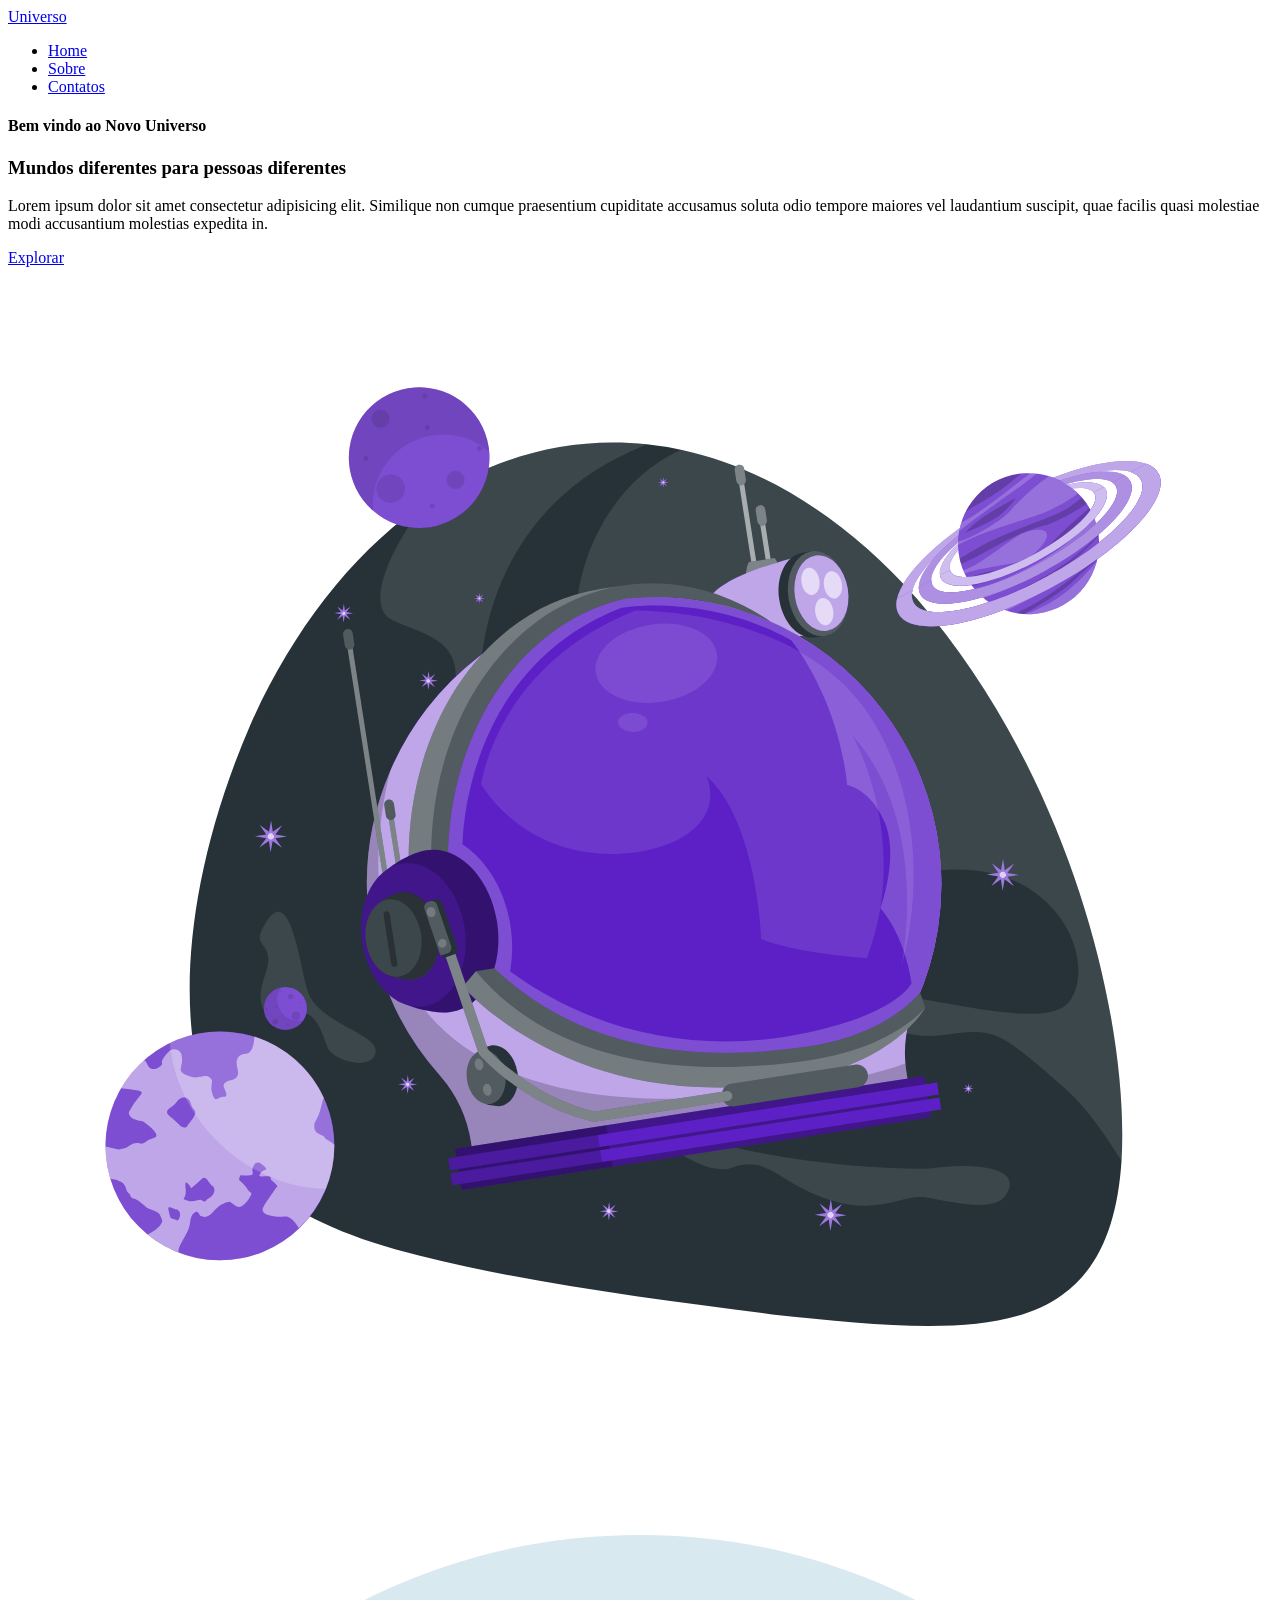
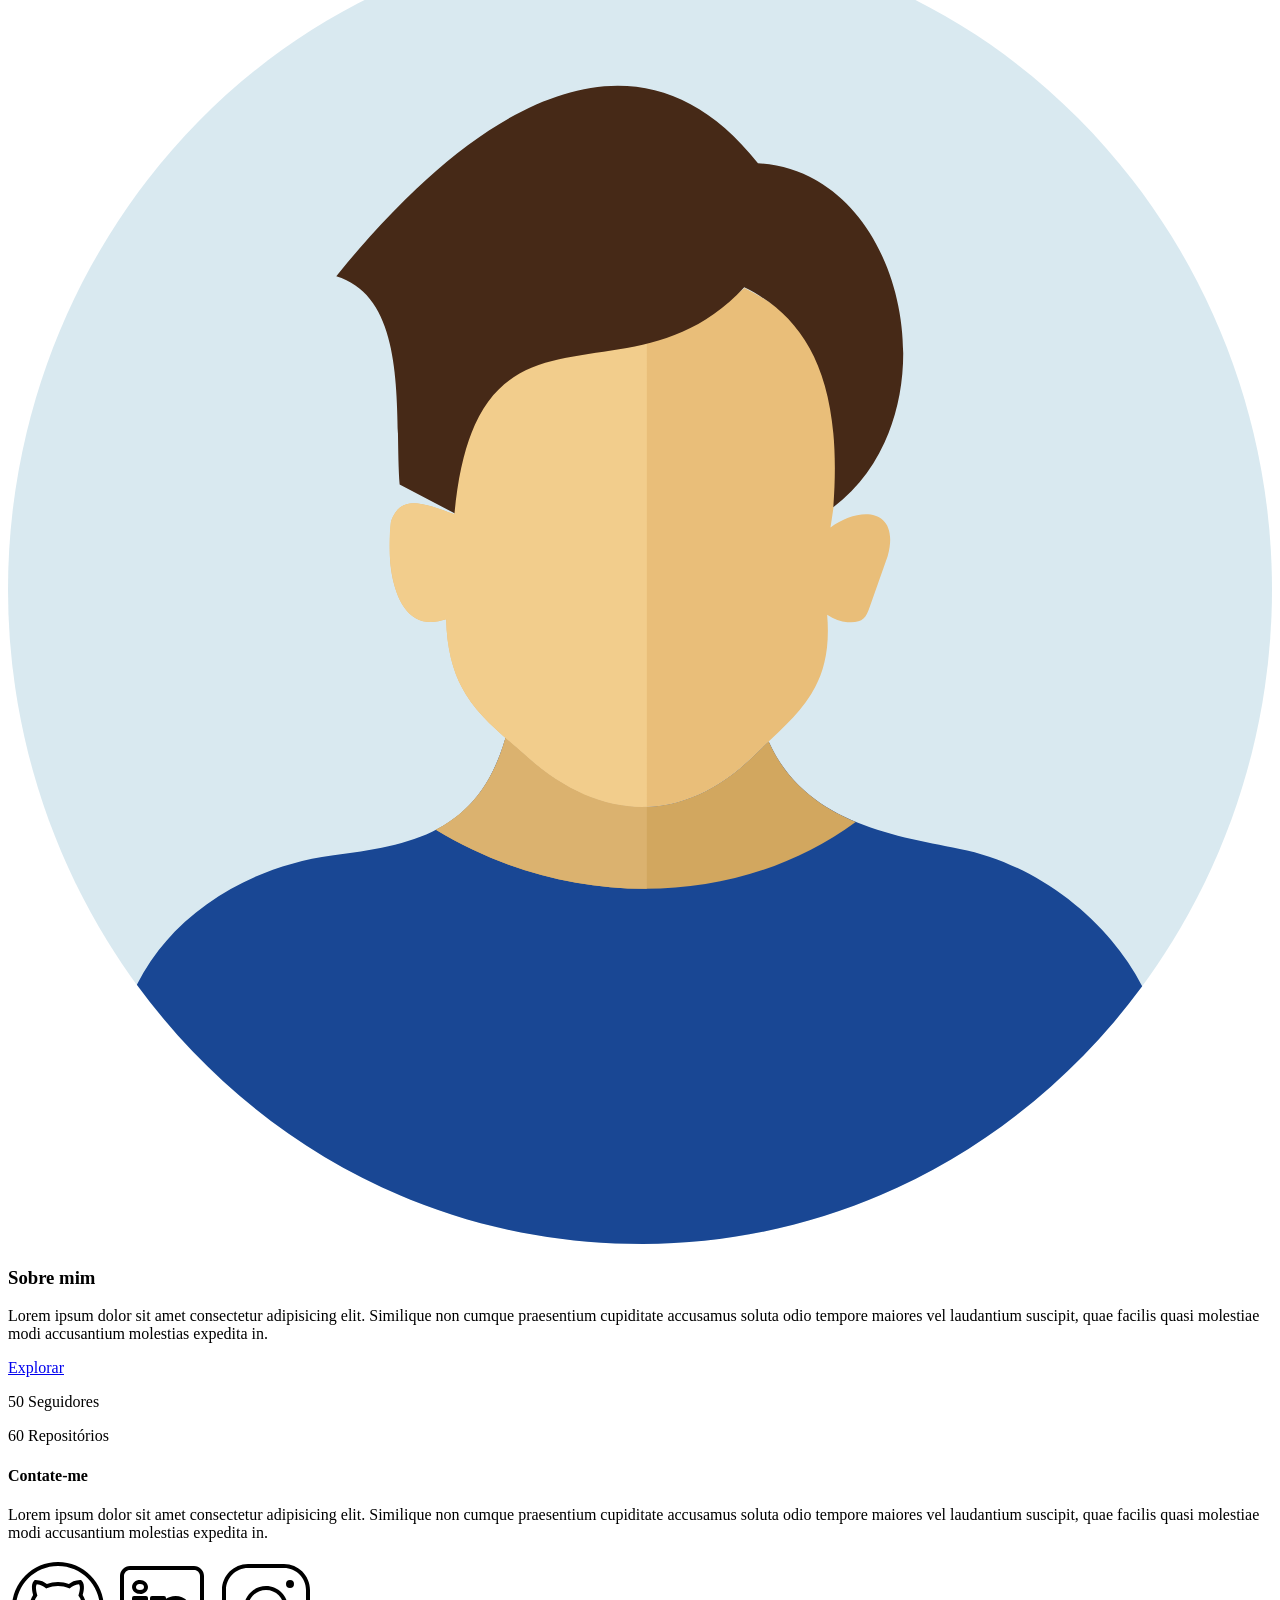
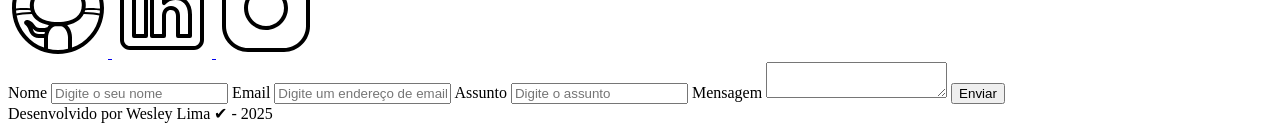
==== index.html @ 8d211643 ":sparkles: Construção do HTML de index e sucess" ====
<!DOCTYPE html>
<html lang="pt-br">
<head>
    <meta charset="UTF-8">
    <meta name="viewport" content="width=device-width, initial-scale=1.0">
    <meta name="description" content="Projeto Portfólio do Wesley, desenvolvedor web fullstack.">
    <meta name="author" content="Wesley Lima">
    <meta name="keywords" content="portfólio, desenvolvedor, web, fullstack, Wesley Lima, HTML, CSS, JavaScript">
    <link rel="icon" href="./assets/img/favicon.svg" />
    <title>Portfólio do Wesley</title>
</head>
<body>

    <!-- Cabeçalho(header) da página -->
    <header>

        <div id="header_content">
            <!-- Titulo do cabeçalho -->
            <div id="titulo">
                <a href="#">Universo</a>
            </div>

            <!-- Menu -->
            <div id="menu">

                <!-- Barra de Navegação -->
                <nav>
                    <!-- Lista não ordenada = ul -->
                    <ul>
                        <li><a href="#">Home</a></li>
                        <li><a href="#about">Sobre</a></li>
                        <li><a href="#contact">Contatos</a></li>
                    </ul>
                </nav>
            </div>
        </div>
    </header>

    <!-- Seção principal da página -->
    <main>

        <!-- Seção Home -->
        <section id="home">

            <article id="home_texto">

                <h4>Bem vindo ao Novo Universo</h4>
                <h1>Mundos diferentes para pessoas diferentes</h1>
                <p>Lorem ipsum dolor sit amet consectetur adipisicing elit. Similique 
                    non cumque praesentium cupiditate accusamus soluta odio tempore 
                    maiores vel laudantium suscipit, quae facilis quasi molestiae modi 
                    accusantium molestias expedita in.
                </p>
                <a href="https://github.com/Wezzlim" target="_blank">Explorar </a>

            </article>

            <article id="home_imagem">
                <img src="./assets/img/astronauta.svg" alt="Capacete Animado do Astronauta">
            </article>
        </section>

        <!-- Seção Sobre -->
        <section id="about">

            <img src="./assets/img/user_01.svg" alt="Foto do perfil do github">

            <article id="about_texto">
                <h1>Sobre mim</h1>
                <p>Lorem ipsum dolor sit amet consectetur adipisicing elit. Similique 
                    non cumque praesentium cupiditate accusamus soluta odio tempore 
                    maiores vel laudantium suscipit, quae facilis quasi molestiae modi 
                    accusantium molestias expedita in.
                </p>

                <div id="about_github">
                    <a href="https://github.com/Wezzlim" target="_blank">Explorar </a>
                    <p>50 Seguidores</p>
                    <p>60 Repositórios</p>
                </div>
            </article>

        </section>

        <!-- Seção Contatos -->
        <section id="contact">
            <h4>Contate-me</h4>
            <p>Lorem ipsum dolor sit amet consectetur adipisicing elit. Similique 
                non cumque praesentium cupiditate accusamus soluta odio tempore 
                maiores vel laudantium suscipit, quae facilis quasi molestiae modi 
                accusantium molestias expedita in.
            </p>

            <div id="icones_redes_sociais">
                <a href="https://github.com/Wezzlim" target="_blank">
                    <img src="./assets/img/github.svg" alt="Ícone do Github">
                </a>

                <a href="https://www.linkedin.com/in/wesley--lima" target="_blank">
                    <img src="./assets/img/linkedin.svg" alt="Ícone do Linkedin">
                </a>

                <a href="" target="_blank">
                    <img src="./assets/img/instagram.svg" alt="Ícone do Instagram">
                </a>
            </div>

            <form action="" method="POST">

                <label for="nome">Nome</label>
                <input
                    id="nome"
                    name="nome"
                    type="text"
                    placeholder="Digite o seu nome"
                >

                <label for="email">Email</label>
                <input
                id="email"
                name="email"
                type="text"
                placeholder="Digite um endereço de email válido"
                >

                <label for="assunto">Assunto</label>
                <input
                id="assunto"
                name="assunto"
                type="text"
                placeholder="Digite o assunto"
                >

                <span id="txtAssunto"></span>

                <label for="mensagem">Mensagem</label>

                <textarea 
                    id="mensagem"
                    name="mensagem"
                    placeholder="Digite a sua mensagem"
                >
                </textarea>

                <button type="submit">Enviar</button>

            </form>
        </section>

    </main>

    <!-- Rodapé(footer) da página -->
    <footer>
        Desenvolvido por Wesley Lima ✔ - 2025
    </footer>
</body>
</html>
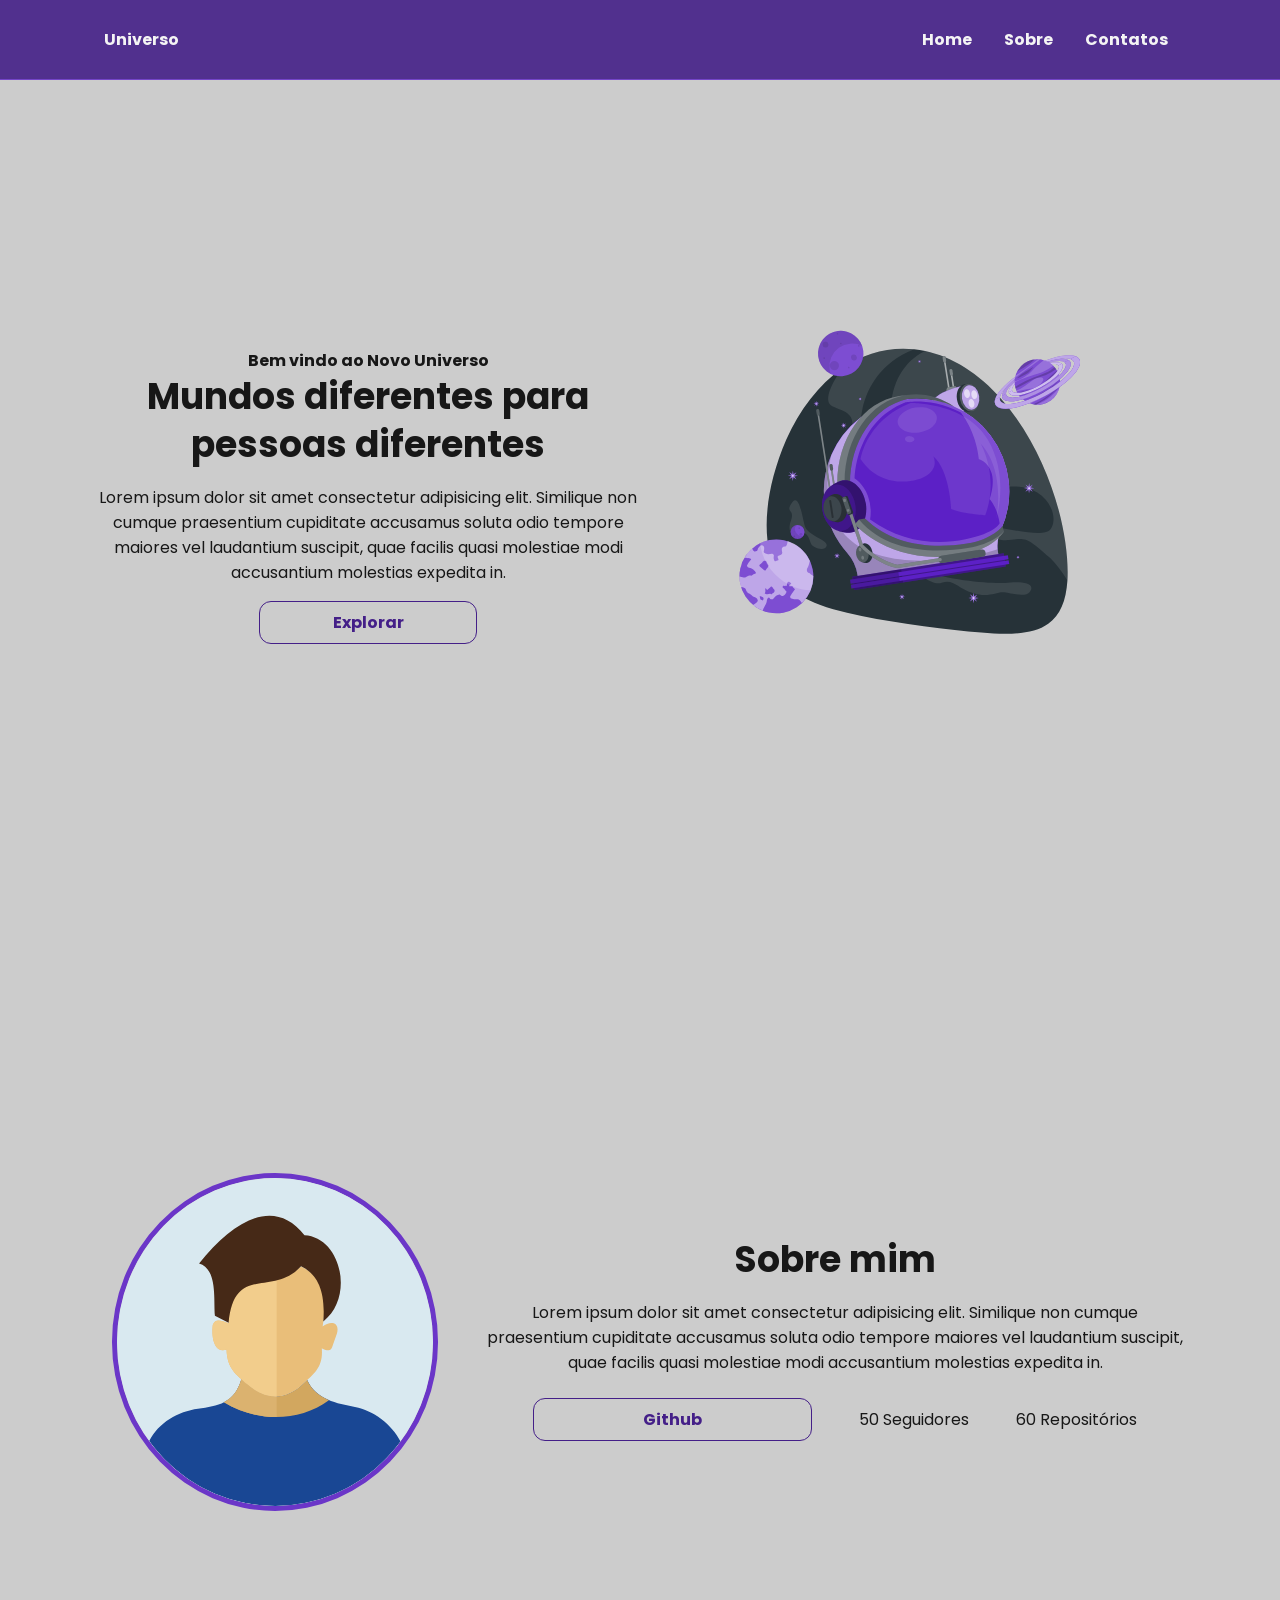
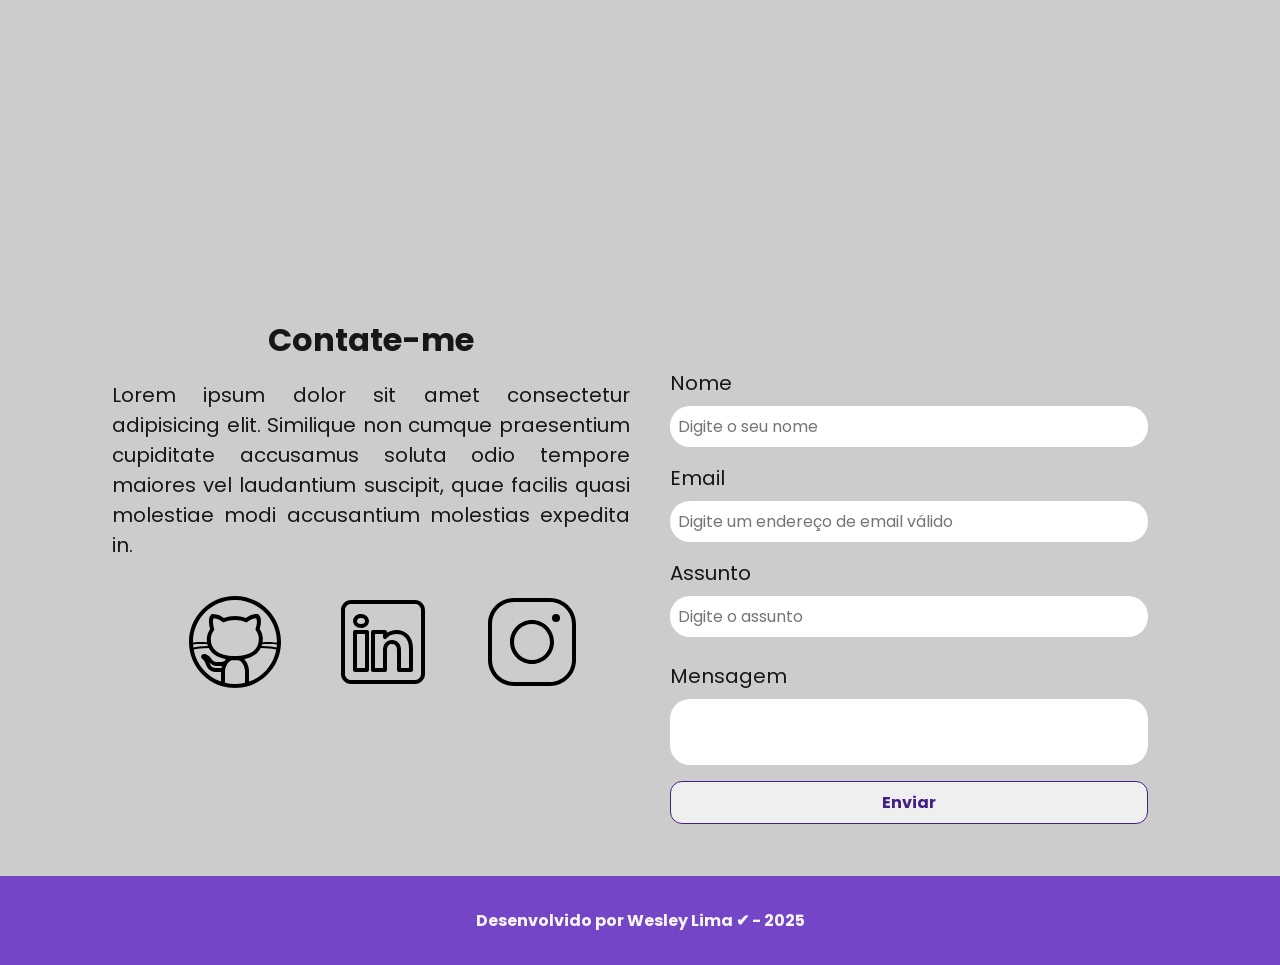
==== commit e8bd650e: ":sparkles: Conclusão CSS" ====
--- a/index.html
+++ b/index.html
@@ -1,32 +1,43 @@
 <!DOCTYPE html>
 <html lang="pt-br">
 <head>
+
+    <!-- Servidores de Fontes do Google -->
+    <link rel="preconnect" href="https://fonts.googleapis.com">
+    <link rel="preconnect" href="https://fonts.gstatic.com" crossorigin>
+ 
+    <!-- Fonte do Google - Poppins -->
+    <link href="https://fonts.googleapis.com/css2?family=Poppins&display=swap" rel="stylesheet">
     <meta charset="UTF-8">
     <meta name="viewport" content="width=device-width, initial-scale=1.0">
     <meta name="description" content="Projeto Portfólio do Wesley, desenvolvedor web fullstack.">
     <meta name="author" content="Wesley Lima">
     <meta name="keywords" content="portfólio, desenvolvedor, web, fullstack, Wesley Lima, HTML, CSS, JavaScript">
     <link rel="icon" href="./assets/img/favicon.svg" />
+
+    <!-- Link para o arquivo CSS -->
+     <link rel="stylesheet" href="./assets/img/css/style.css">
+
     <title>Portfólio do Wesley</title>
 </head>
 <body>
 
     <!-- Cabeçalho(header) da página -->
-    <header>
+    <header class="flex menu_container">
 
-        <div id="header_content">
+        <div id="header_content" class="menu_content">
             <!-- Titulo do cabeçalho -->
             <div id="titulo">
                 <a href="#">Universo</a>
             </div>
 
             <!-- Menu -->
-            <div id="menu">
+            <div id="menu" class="flex">
 
                 <!-- Barra de Navegação -->
                 <nav>
                     <!-- Lista não ordenada = ul -->
-                    <ul>
+                    <ul class="flex menu_list">
                         <li><a href="#">Home</a></li>
                         <li><a href="#about">Sobre</a></li>
                         <li><a href="#contact">Contatos</a></li>
@@ -40,9 +51,9 @@
     <main>
 
         <!-- Seção Home -->
-        <section id="home">
+        <section id="home" class="flex home_container">
 
-            <article id="home_texto">
+            <article id="home_texto" class="flex home_content">
 
                 <h4>Bem vindo ao Novo Universo</h4>
                 <h1>Mundos diferentes para pessoas diferentes</h1>
@@ -51,19 +62,19 @@
                     maiores vel laudantium suscipit, quae facilis quasi molestiae modi 
                     accusantium molestias expedita in.
                 </p>
-                <a href="https://github.com/Wezzlim" target="_blank">Explorar </a>
+                <a href="https://github.com/Wezzlim" target="_blank" class="botao">Explorar </a>
 
             </article>
 
-            <article id="home_imagem">
+            <article id="home_imagem" class="flex home_content">
                 <img src="./assets/img/astronauta.svg" alt="Capacete Animado do Astronauta">
             </article>
         </section>
 
         <!-- Seção Sobre -->
-        <section id="about">
+        <section id="about" class="flex about_container">
 
-            <img src="./assets/img/user_01.svg" alt="Foto do perfil do github">
+                <img src="./assets/img/user_01.svg" alt="Foto do perfil do github">
 
             <article id="about_texto">
                 <h1>Sobre mim</h1>
@@ -73,8 +84,8 @@
                     accusantium molestias expedita in.
                 </p>
 
-                <div id="about_github">
-                    <a href="https://github.com/Wezzlim" target="_blank">Explorar </a>
+                <div id="about_github" class="flex about_github">
+                    <a href="https://github.com/Wezzlim" target="_blank" class="botao">Github </a>
                     <p>50 Seguidores</p>
                     <p>60 Repositórios</p>
                 </div>
@@ -83,27 +94,31 @@
         </section>
 
         <!-- Seção Contatos -->
-        <section id="contact">
+        <section id="contact" class="contato_container">
+
+        <article id="redes_sociais" class="contato_content">
             <h4>Contate-me</h4>
+            
             <p>Lorem ipsum dolor sit amet consectetur adipisicing elit. Similique 
                 non cumque praesentium cupiditate accusamus soluta odio tempore 
                 maiores vel laudantium suscipit, quae facilis quasi molestiae modi 
                 accusantium molestias expedita in.
             </p>
 
-            <div id="icones_redes_sociais">
-                <a href="https://github.com/Wezzlim" target="_blank">
+            <div id="icones_redes_sociais" class="social_container">
+                <a href="https://github.com/Wezzlim" target="_blank" class="social_icon">
                     <img src="./assets/img/github.svg" alt="Ícone do Github">
                 </a>
 
-                <a href="https://www.linkedin.com/in/wesley--lima" target="_blank">
+                <a href="https://www.linkedin.com/in/wesley--lima" target="_blank" class="social_icon">
                     <img src="./assets/img/linkedin.svg" alt="Ícone do Linkedin">
                 </a>
 
-                <a href="" target="_blank">
+                <a href="" target="_blank" class="social_icon">
                     <img src="./assets/img/instagram.svg" alt="Ícone do Instagram">
                 </a>
             </div>
+        </article> 
 
             <form action="" method="POST">
 
@@ -142,9 +157,10 @@
                 >
                 </textarea>
 
-                <button type="submit">Enviar</button>
+                <button class="botao" type="submit">Enviar</button>
 
             </form>
+           
         </section>
 
     </main>
--- a/assets/img/css/style.css
+++ b/assets/img/css/style.css
@@ -0,0 +1,397 @@
+/* RESETAR CONFIGURAÇÕES DO NAVEGAÇÃO */
+
+* {
+    margin: 0;
+    padding: 0;
+    box-sizing: border-box;
+    text-decoration: none;
+    font-weight: 400;
+    outline: none;
+    font-family: 'Poppins', sans-serif;
+}
+
+/* VARIÁVEIS DE CORES */
+
+:root {
+    --purple-200: #9a7bd1;
+    --purple-500: #6b36c8;
+    --purple-800: #441f88;
+    --gray-200: #cccccc;
+    --gray-400: #505861;
+    --black-800: #171717;
+    --white: #F9F9F9;
+}
+
+html {
+    width: 100%;
+    height: 100vh;
+    scroll-behavior: smooth;
+}
+
+body {
+    background-color: var(--gray-200);
+    color: var(--black-800);
+    -webkit-font-smoothing: antialiased;
+    -moz-osx-font-smoothing: grayscale;
+}
+
+button, a {
+    cursor: pointer;
+}
+
+.botao {
+    padding: 0.5rem 2rem;
+    border: 1px solid var(--purple-800);
+    border-radius: 0.75rem;
+    font-size: 1rem;
+    font-weight: 700;
+    text-align: center;
+    color: var(--purple-800);
+    background-color: none;
+}
+
+.botao:hover {
+    color: var(--white);
+    background-color: var(--purple-800);
+}
+
+.flex {
+    display:flex;
+    justify-content: center;
+    align-items: center;
+}
+
+/* Header */
+
+.menu_container{
+    position: sticky;
+    top: 0;
+    width: 100%;
+    height: 5rem;
+    background-color: var(--purple-800);
+    border-bottom: 1px solid var(--purple-500);
+    filter: opacity(0.9);
+    z-index: 1000;
+}
+
+.menu_container a{
+    font-weight: 700;
+    color: var(--white);
+}
+
+.menu_container a:hover{
+    color: var(--purple-200);
+}
+
+.menu_content{
+    display:flex;
+    justify-content: space-between;
+    align-items: center;
+    width: 100%;
+    height: 100%;
+    max-width: 1120px;
+    padding: 0 1.5rem;
+}
+
+.menu_list{
+    display: flex;
+    text-align: center;
+    list-style: none;
+    margin: 0;
+    padding: 0;
+}
+
+.menu_list li{
+    margin-left: 1rem;
+}
+
+.menu_list a{
+    display: block;
+    padding: 0.5rem;
+}
+
+#menu_content_sucess {
+    width: 100%;
+    max-width: 1120px;
+    padding: 0 1.5rem;
+    display: flex;
+    justify-content: center;
+    align-items: center;
+}
+
+#menu_content_sucess a {
+    font-size: 1rem;
+    font-weight: 700;
+}
+
+/* Home */
+
+.home_container{
+    height: calc(100vh - 6.25rem);
+    max-width: 1120px;
+    margin: 1rem auto;
+    padding: 0 1rem;
+}
+
+.home_container p,
+h1,
+h4{
+    text-align: center;
+}
+
+.home_container h1{
+    font-size: 2.25rem;
+    font-weight: 700;
+    line-height: 3rem;
+}
+
+.home_container h4{
+    font-weight: 700;
+}
+
+.home_container p{
+    margin: 1rem 0;
+}
+
+.home_container .botao{
+    width: 40%;
+}
+
+.home_content{
+    flex-direction: column;
+    width: 50vw;
+}
+
+.home_content img{
+    width: 75%;
+}
+
+/* About */
+
+.about_container{
+    height: calc(100vh - 6.25rem);
+    max-width: 1120px;
+    margin: 1rem auto;
+    padding: 0 1rem;
+}
+
+.about_container p,
+h1{
+    text-align: center;
+}
+
+.about_container h1{
+    font-size: 2.25rem;
+    font-weight: 700;
+    line-height: 3rem;
+}
+
+.about_container p{
+    margin: 1rem 0;
+}
+
+.about_container .botao{
+    width: 40%;
+}
+
+.about_content{
+    flex-direction: column;
+    width: 50vw;
+}
+
+.about_content img{
+    width: 75%;
+}
+
+/* Contato */
+
+.contato_container{
+    display: grid;
+    grid-template-columns: 1fr 1fr;
+    gap: 1.25rem;
+    max-width: 1120px;
+    margin: 4rem auto 2rem;
+    padding: 0 2rem;
+}
+
+.contato_container h4{
+    margin: 1rem 0;
+    font-size: 2rem;
+    font-weight: 700;
+}
+
+.contato_content{
+    flex-direction: column;
+    margin: 4rem 0 0 0;
+    font-size: 1.25rem;
+}
+
+.contato_content p{
+    display: block;
+    text-align: justify;
+}
+
+.social_container{
+    display: flex;
+    justify-content: space-evenly;
+    margin: 2rem 0 0 0;
+}
+
+.social_icon{
+    width: 4.75rem;
+    height: 4.75rem;
+}
+
+.social_icon:hover{
+    filter: brightness(0)
+            saturate(100%)
+            invert(20%)
+            sepia(24%)
+            saturate(4557%)
+            hue-rotate(242deg)
+            brightness(89%)
+            contrast(108%)
+}
+
+/* Formulário */
+
+form{
+    display: flex;
+    flex-direction: column;
+    margin: 7rem 0 0 0;
+    padding: 1.25rem;
+}
+
+form label{
+    font-size: 1.25rem;
+    text-align: left;
+}
+
+form input,
+form textarea{
+    width: 100%;
+    margin: 0.5rem 0 1rem;
+    padding: 0.5rem;
+    border-radius: 1.25rem;
+    border: none;
+    font-size: 1rem;
+}
+
+textarea{
+    resize: none;
+}
+
+form span{
+    margin-bottom: 0.5rem;
+    margin-left: 0.75rem;
+    font-size: 0.75rem;
+    line-height: 1.25rem;
+    color: red;
+}
+
+/* Footer */
+footer {
+    margin: 0;
+    padding: 2rem;
+    font-weight: bold;
+    text-align: center;
+    color: var(--white);
+    background-color: var(--purple-500);
+    filter: opacity(0.9);
+}
+
+
+/* Home - Página Sucess */
+.home_container_sucess {
+    height: calc(100vh - 12.5rem);
+    max-width: 1120px;
+    margin: 1rem auto;
+    padding: 0 1rem;
+}
+
+#home_sucess {
+    width: 50vw;
+    flex-direction: column;
+}
+
+#home_sucess h1 {
+    font-size: 2rem;
+    font-weight: 700;
+}
+
+#home_sucess h4 {
+    font-size: 1.25rem;
+    padding: 1rem;
+}
+
+/* Sobre/About */
+.about_container {
+    max-width: 1120px;
+    margin: -1.25rem auto;
+    padding: 0 1rem;
+    height: 100vh;
+}
+
+.about_container img {
+    width: 30%;
+    margin: 1rem;
+    border: 5px solid var(--purple-500);
+    border-radius: 50%;
+}
+
+.about_container h2 {
+    font-size: 2rem;
+    font-weight: bold;
+    line-height: 3rem;
+    text-align: center;
+}
+
+.about_container p {
+    margin: 1rem 0;
+    text-align: center;
+}
+
+.about_github {
+    justify-content: space-evenly;
+}
+
+#about_texto {
+    margin-left: 2rem;
+}
+
+/* Responsividade Mobile */
+
+@media screen and (max-width: 960px){
+    body{
+        display: flex;
+        flex-direction: column;
+        min-height: 100vh;
+    }
+
+    main{
+        flex: 1;
+        flex-direction: column;
+    }
+
+    footer{
+        margin-top: auto;
+    }
+
+    .home_container{
+        flex-direction: column-reverse;
+        gap: 0;
+        height: auto;
+        margin-top: 0;
+        padding: 1rem;
+    }
+
+    .home_content{
+        width: 100%;
+        margin: 0;
+    }
+
+    .home_content .botao{
+        width: 60%;
+        margin-top: 1rem;
+    }
+}
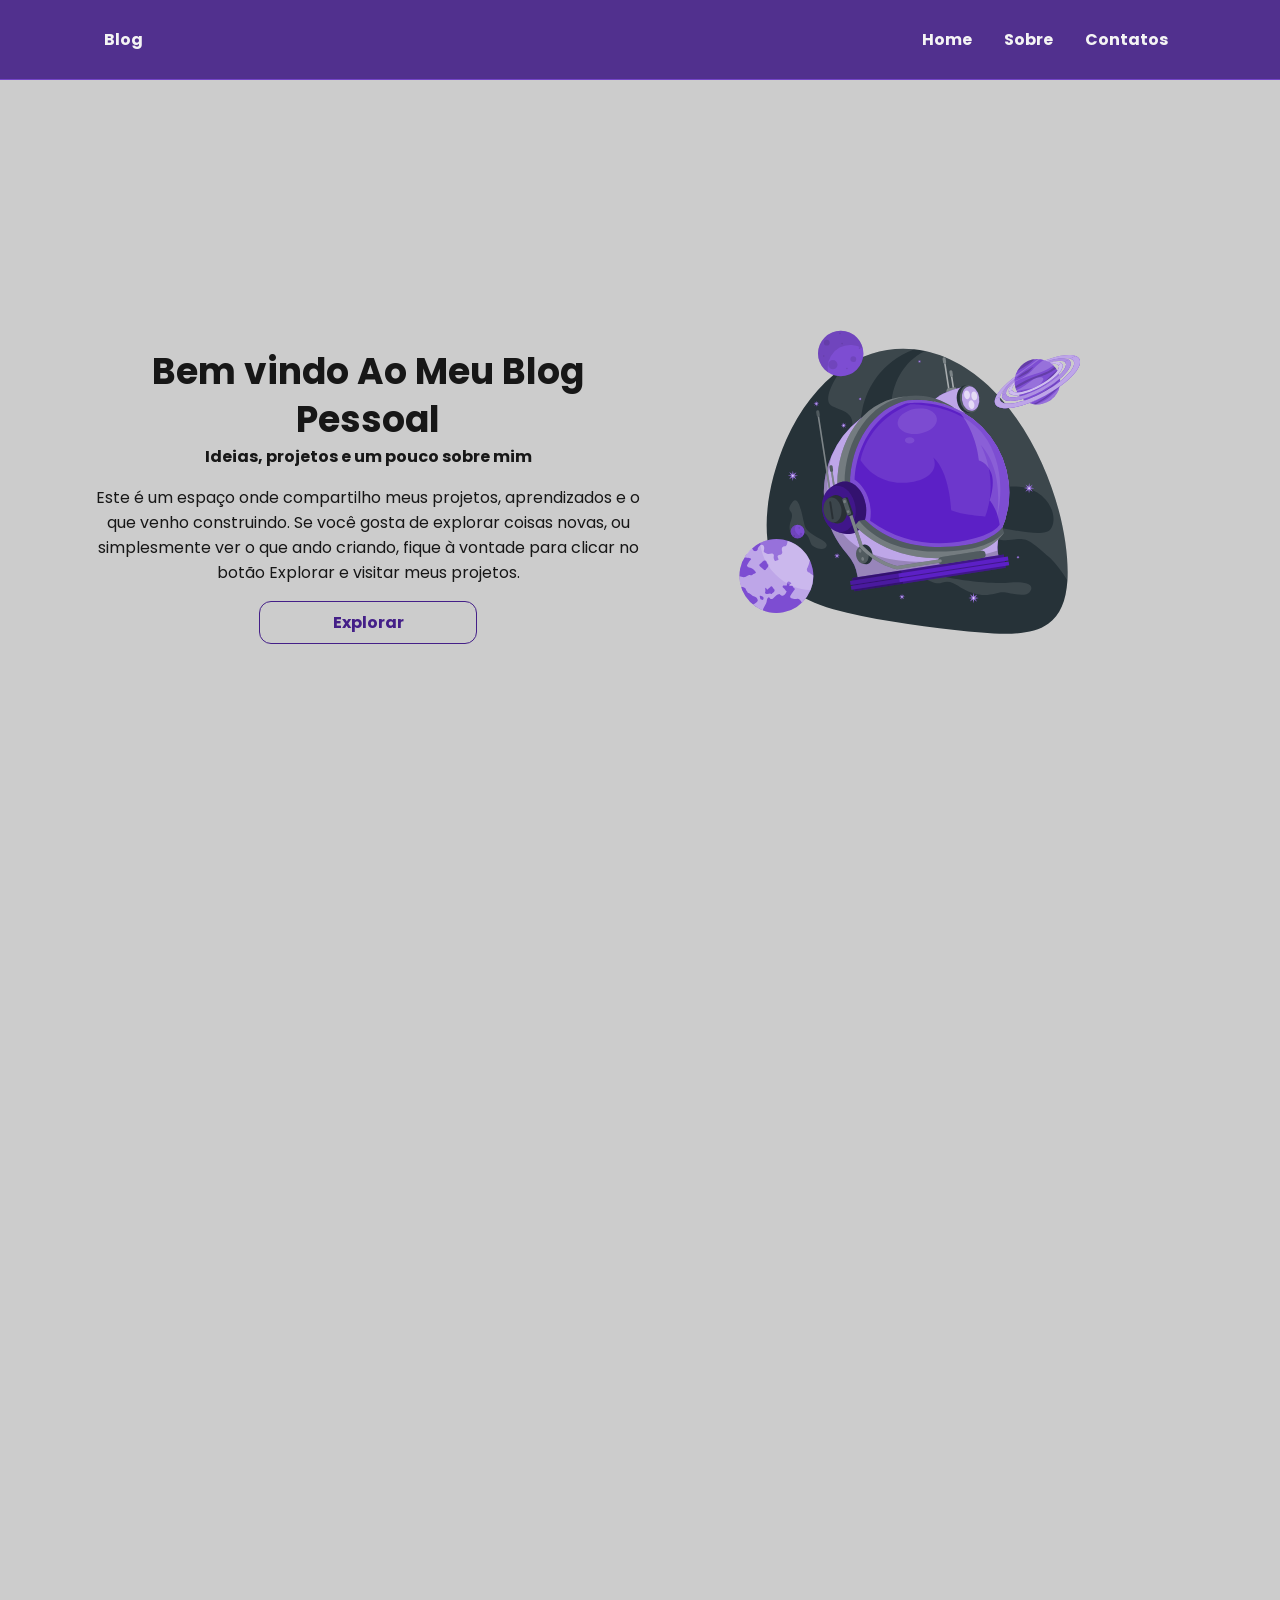
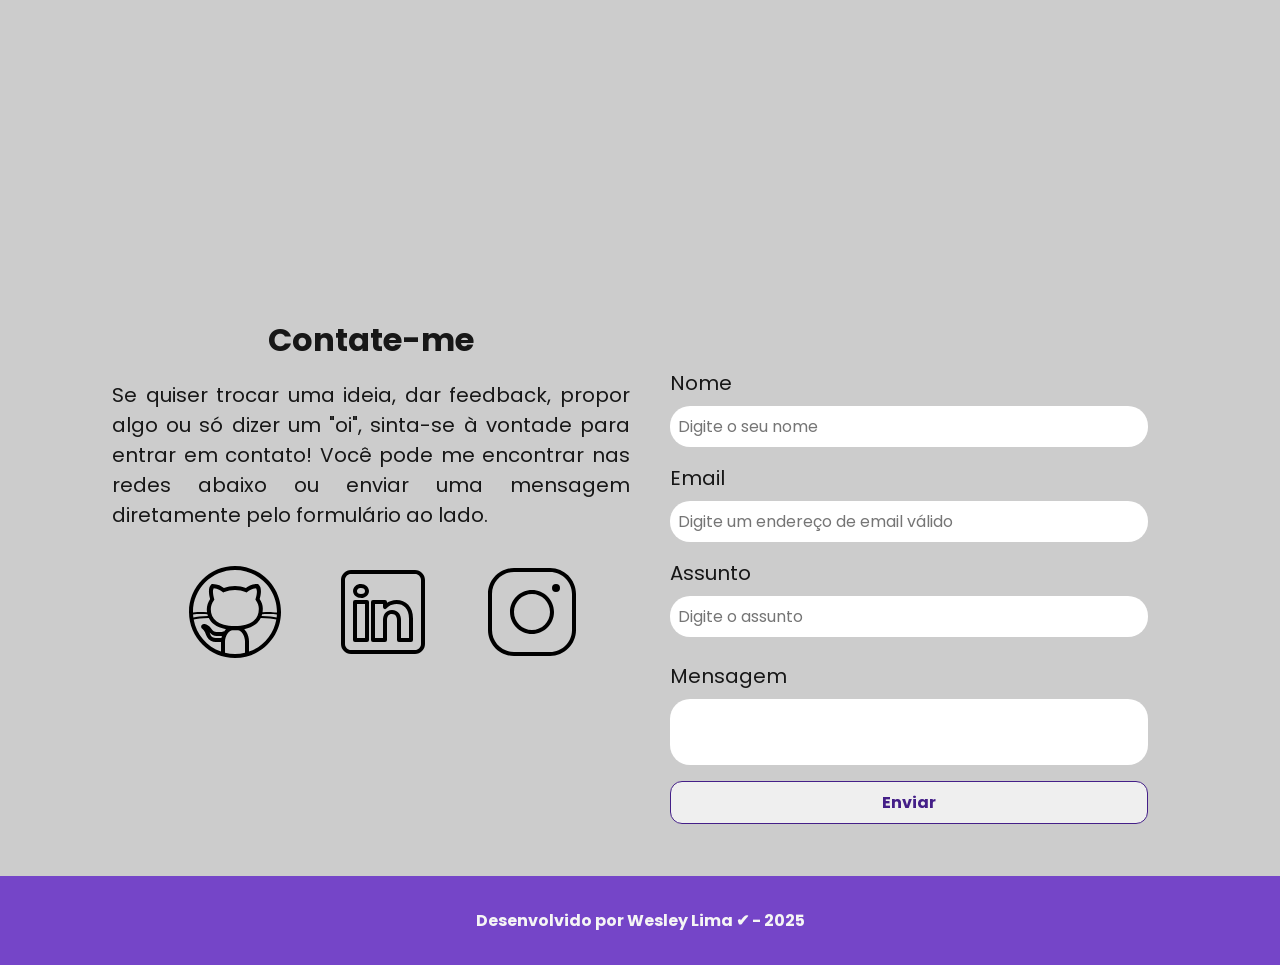
==== commit 5d103d1f: ":sparkles: Criação do JavaScript" ====
--- a/index.html
+++ b/index.html
@@ -28,7 +28,7 @@
         <div id="header_content" class="menu_content">
             <!-- Titulo do cabeçalho -->
             <div id="titulo">
-                <a href="#">Universo</a>
+                <a href="#">Blog</a>
             </div>
 
             <!-- Menu -->
@@ -55,12 +55,9 @@
 
             <article id="home_texto" class="flex home_content">
 
-                <h4>Bem vindo ao Novo Universo</h4>
-                <h1>Mundos diferentes para pessoas diferentes</h1>
-                <p>Lorem ipsum dolor sit amet consectetur adipisicing elit. Similique 
-                    non cumque praesentium cupiditate accusamus soluta odio tempore 
-                    maiores vel laudantium suscipit, quae facilis quasi molestiae modi 
-                    accusantium molestias expedita in.
+                <h1>Bem vindo Ao Meu Blog Pessoal</h1>
+                <h4>Ideias, projetos e um pouco sobre mim</h4>
+                <p>Este é um espaço onde compartilho meus projetos, aprendizados e o que venho construindo. Se você gosta de explorar coisas novas, ou simplesmente ver o que ando criando, fique à vontade para clicar no botão Explorar e visitar meus projetos.
                 </p>
                 <a href="https://github.com/Wezzlim" target="_blank" class="botao">Explorar </a>
 
@@ -73,101 +70,87 @@
 
         <!-- Seção Sobre -->
         <section id="about" class="flex about_container">
-
-                <img src="./assets/img/user_01.svg" alt="Foto do perfil do github">
-
-            <article id="about_texto">
-                <h1>Sobre mim</h1>
-                <p>Lorem ipsum dolor sit amet consectetur adipisicing elit. Similique 
-                    non cumque praesentium cupiditate accusamus soluta odio tempore 
-                    maiores vel laudantium suscipit, quae facilis quasi molestiae modi 
-                    accusantium molestias expedita in.
-                </p>
-
-                <div id="about_github" class="flex about_github">
-                    <a href="https://github.com/Wezzlim" target="_blank" class="botao">Github </a>
-                    <p>50 Seguidores</p>
-                    <p>60 Repositórios</p>
-                </div>
-            </article>
-
+           <!-- conteudo enviado pro script.js -->
         </section>
 
         <!-- Seção Contatos -->
         <section id="contact" class="contato_container">
 
-        <article id="redes_sociais" class="contato_content">
-            <h4>Contate-me</h4>
-            
-            <p>Lorem ipsum dolor sit amet consectetur adipisicing elit. Similique 
-                non cumque praesentium cupiditate accusamus soluta odio tempore 
-                maiores vel laudantium suscipit, quae facilis quasi molestiae modi 
-                accusantium molestias expedita in.
-            </p>
+            <article id="redes_sociais" class="contato_content">
+                <h4>Contate-me</h4>
+                
+                <p>Se quiser trocar uma ideia, dar feedback, propor algo ou só dizer um "oi", sinta-se à vontade para entrar em contato!
+                Você pode me encontrar nas redes abaixo ou enviar uma mensagem diretamente pelo formulário ao lado.
+                </p>
+    
+                <div id="icones_redes_sociais" class="social_container">
+                    <a href="https://github.com/Wezzlim" target="_blank" class="social_icon">
+                        <img src="./assets/img/github.svg" alt="Ícone do Github">
+                    </a>
+    
+                    <a href="https://www.linkedin.com/in/wesley--lima" target="_blank" class="social_icon">
+                        <img src="./assets/img/linkedin.svg" alt="Ícone do Linkedin">
+                    </a>
+    
+                    <a href="https://www.instagram.com/wesley_lima0/" target="_blank" class="social_icon">
+                        <img src="./assets/img/instagram.svg" alt="Ícone do Instagram">
+                    </a>
+                </div>
+            </article> 
+    
+                <!-- Formulário de contato -->
+                <form action="https://formsubmit.co/d76195807d3c1529c91618a0be1ad4b6" method="POST" id="formulario">
+    
+                    <!-- COLOCAR DEPLOY na linha debaixo -->
+                    <input type="hidden" name="_next" value="http://127.0.0.1:5500/sucess.html"> 
+                    <input type="hidden" name="_captcha" value="false">
 
-            <div id="icones_redes_sociais" class="social_container">
-                <a href="https://github.com/Wezzlim" target="_blank" class="social_icon">
-                    <img src="./assets/img/github.svg" alt="Ícone do Github">
-                </a>
-
-                <a href="https://www.linkedin.com/in/wesley--lima" target="_blank" class="social_icon">
-                    <img src="./assets/img/linkedin.svg" alt="Ícone do Linkedin">
-                </a>
-
-                <a href="" target="_blank" class="social_icon">
-                    <img src="./assets/img/instagram.svg" alt="Ícone do Instagram">
-                </a>
-            </div>
-        </article> 
-
-            <form action="" method="POST">
-
-                <label for="nome">Nome</label>
-                <input
-                    id="nome"
-                    name="nome"
+                    <label for="nome">Nome</label>
+                    <input
+                        id="nome"
+                        name="nome"
+                        type="text"
+                        placeholder="Digite o seu nome"
+                    >
+    
+                    <label for="email">Email</label>
+                    <input
+                    id="email"
+                    name="email"
                     type="text"
-                    placeholder="Digite o seu nome"
-                >
-
-                <label for="email">Email</label>
-                <input
-                id="email"
-                name="email"
-                type="text"
-                placeholder="Digite um endereço de email válido"
-                >
-
-                <label for="assunto">Assunto</label>
-                <input
-                id="assunto"
-                name="assunto"
-                type="text"
-                placeholder="Digite o assunto"
-                >
-
-                <span id="txtAssunto"></span>
-
-                <label for="mensagem">Mensagem</label>
-
-                <textarea 
-                    id="mensagem"
-                    name="mensagem"
-                    placeholder="Digite a sua mensagem"
-                >
-                </textarea>
-
-                <button class="botao" type="submit">Enviar</button>
-
-            </form>
-           
+                    placeholder="Digite um endereço de email válido"
+                    >
+    
+                    <label for="assunto">Assunto</label>
+                    <input
+                    id="assunto"
+                    name="assunto"
+                    type="text"
+                    placeholder="Digite o assunto"
+                    >
+    
+                    <span id="txtAssunto"></span>
+    
+                    <label for="mensagem">Mensagem</label>
+    
+                    <textarea 
+                        id="mensagem"
+                        name="mensagem"
+                        placeholder="Digite uma mensagem"
+                    >
+                    </textarea>
+    
+                    <button class="botao" type="submit">Enviar</button>
+                </form>
         </section>
-
     </main>
 
     <!-- Rodapé(footer) da página -->
     <footer>
         Desenvolvido por Wesley Lima ✔ - 2025
     </footer>
+
+    <!-- Script JavaScript SEMPRE NO FINAL -->
+     <script src="./assets/img/js/script.js"></script>
 </body>
 </html>
--- a/assets/img/css/style.css
+++ b/assets/img/css/style.css
@@ -356,7 +356,7 @@
 }
 
 #about_texto {
-    margin-left: 2rem;
+    margin-left: 4rem;
 }
 
 /* Responsividade Mobile */
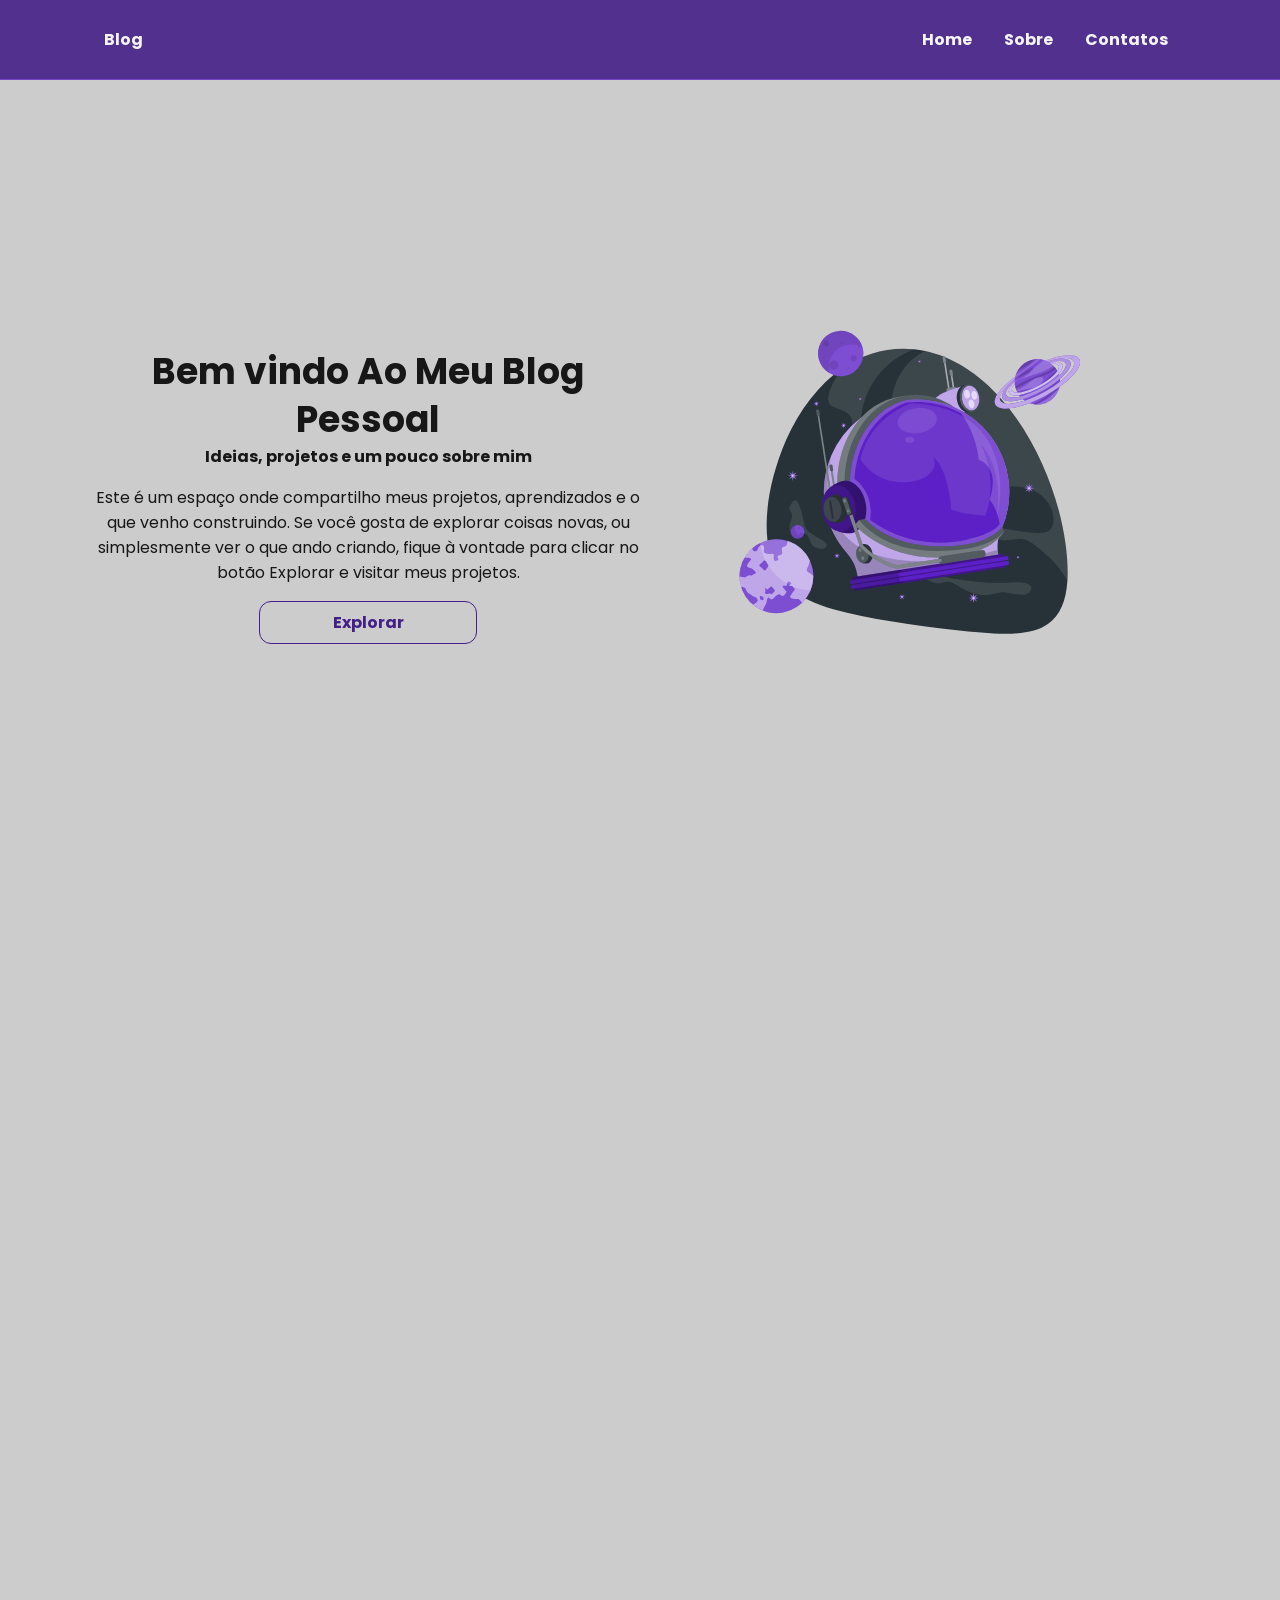
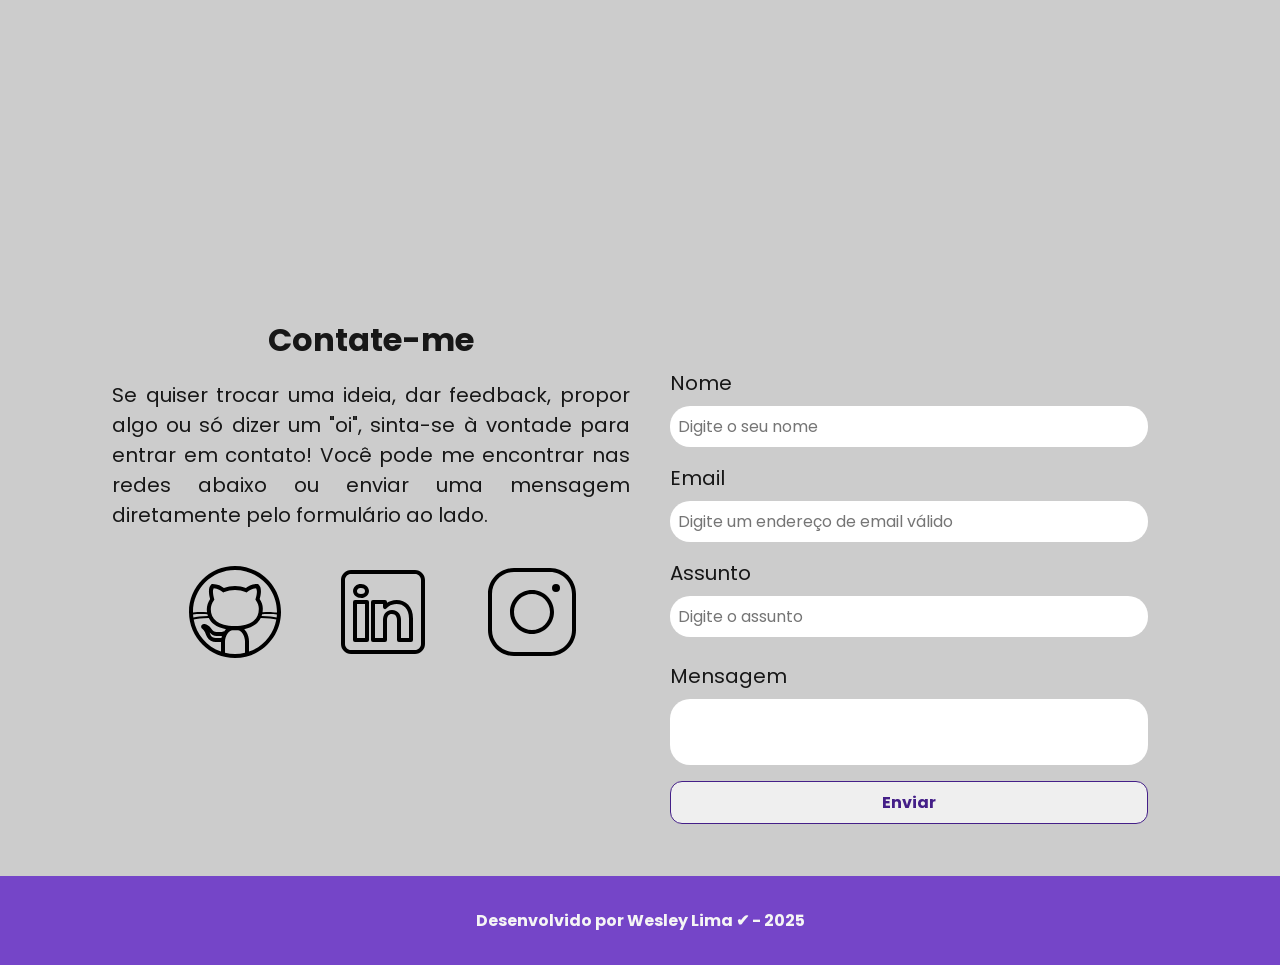
==== commit 5287bffc: ":wrench: Reconfiguração do Formulário" ====
--- a/index.html
+++ b/index.html
@@ -102,7 +102,7 @@
                 <form action="https://formsubmit.co/d76195807d3c1529c91618a0be1ad4b6" method="POST" id="formulario">
     
                     <!-- COLOCAR DEPLOY na linha debaixo -->
-                    <input type="hidden" name="_next" value="http://127.0.0.1:5500/sucess.html"> 
+                    <input type="hidden" name="_next" value="https://wezzlim.github.io/portfolio_fundweb/sucess.html"> 
                     <input type="hidden" name="_captcha" value="false">
 
                     <label for="nome">Nome</label>
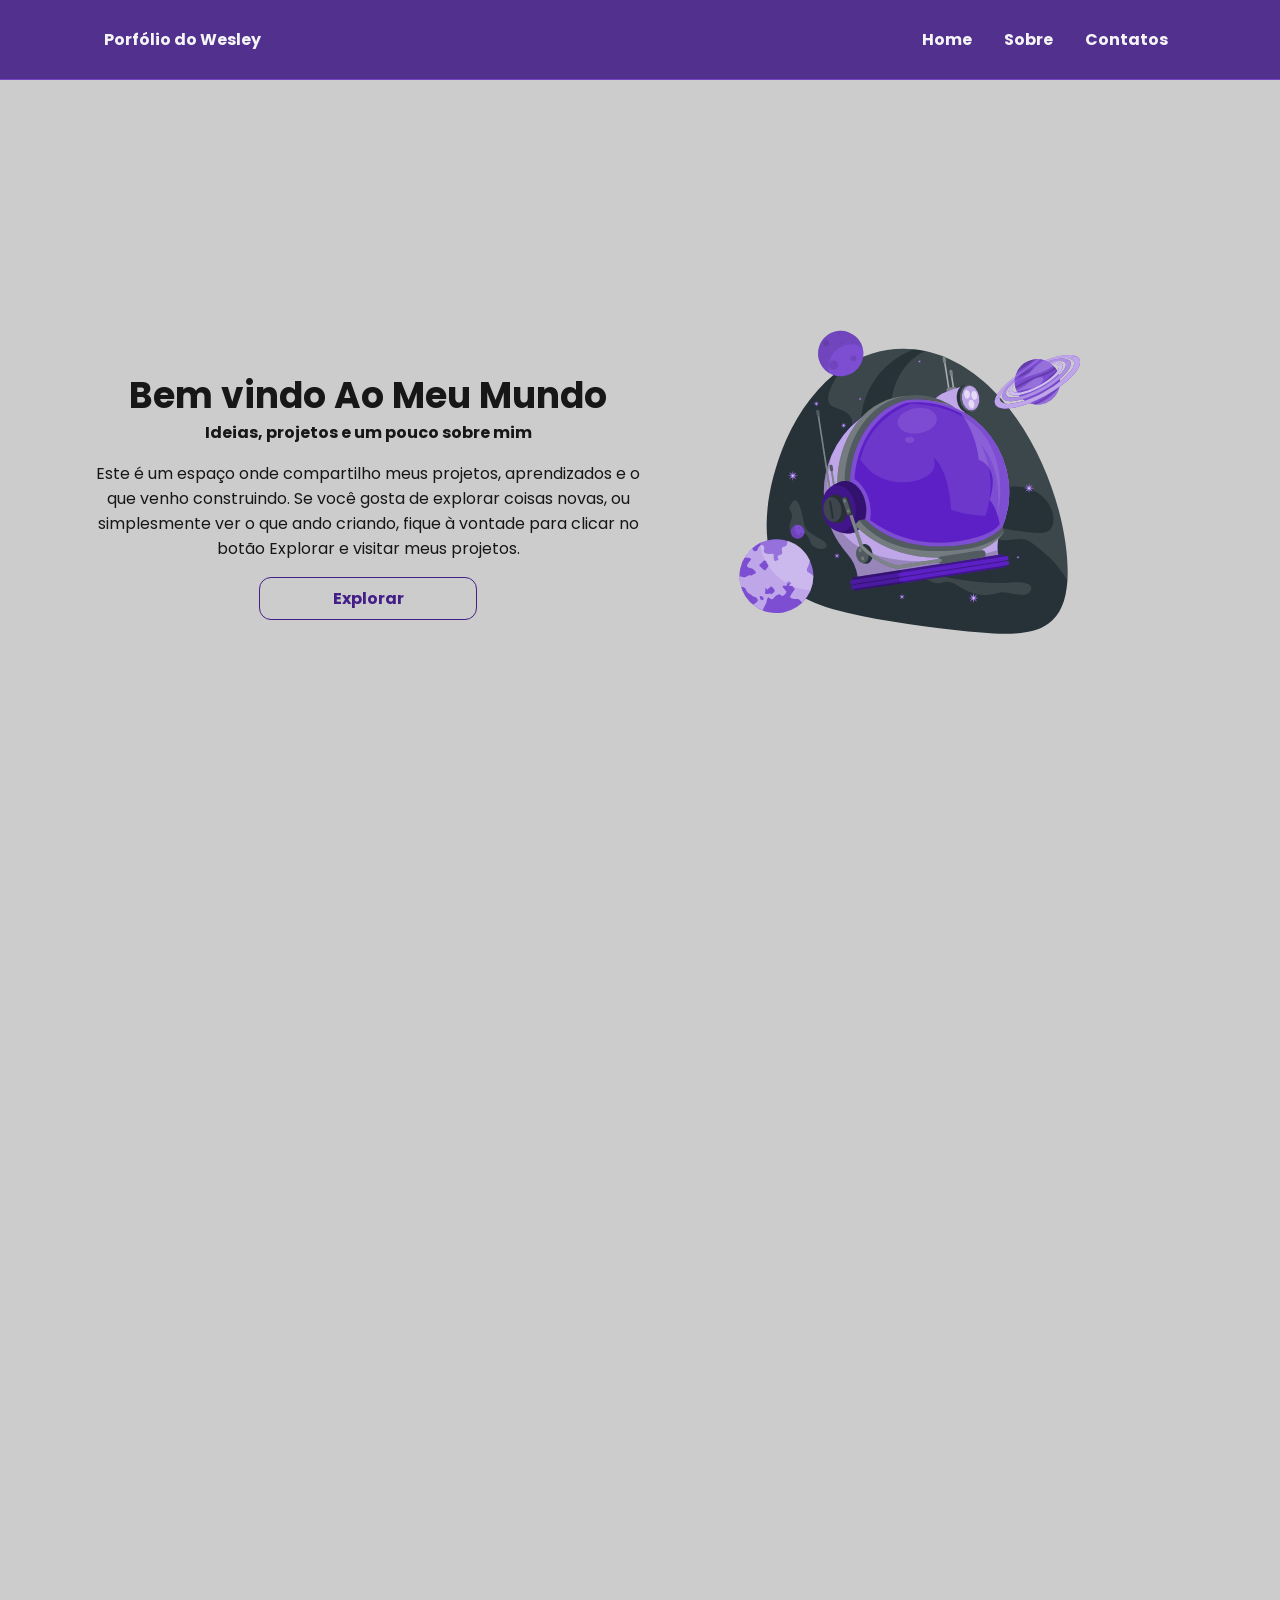
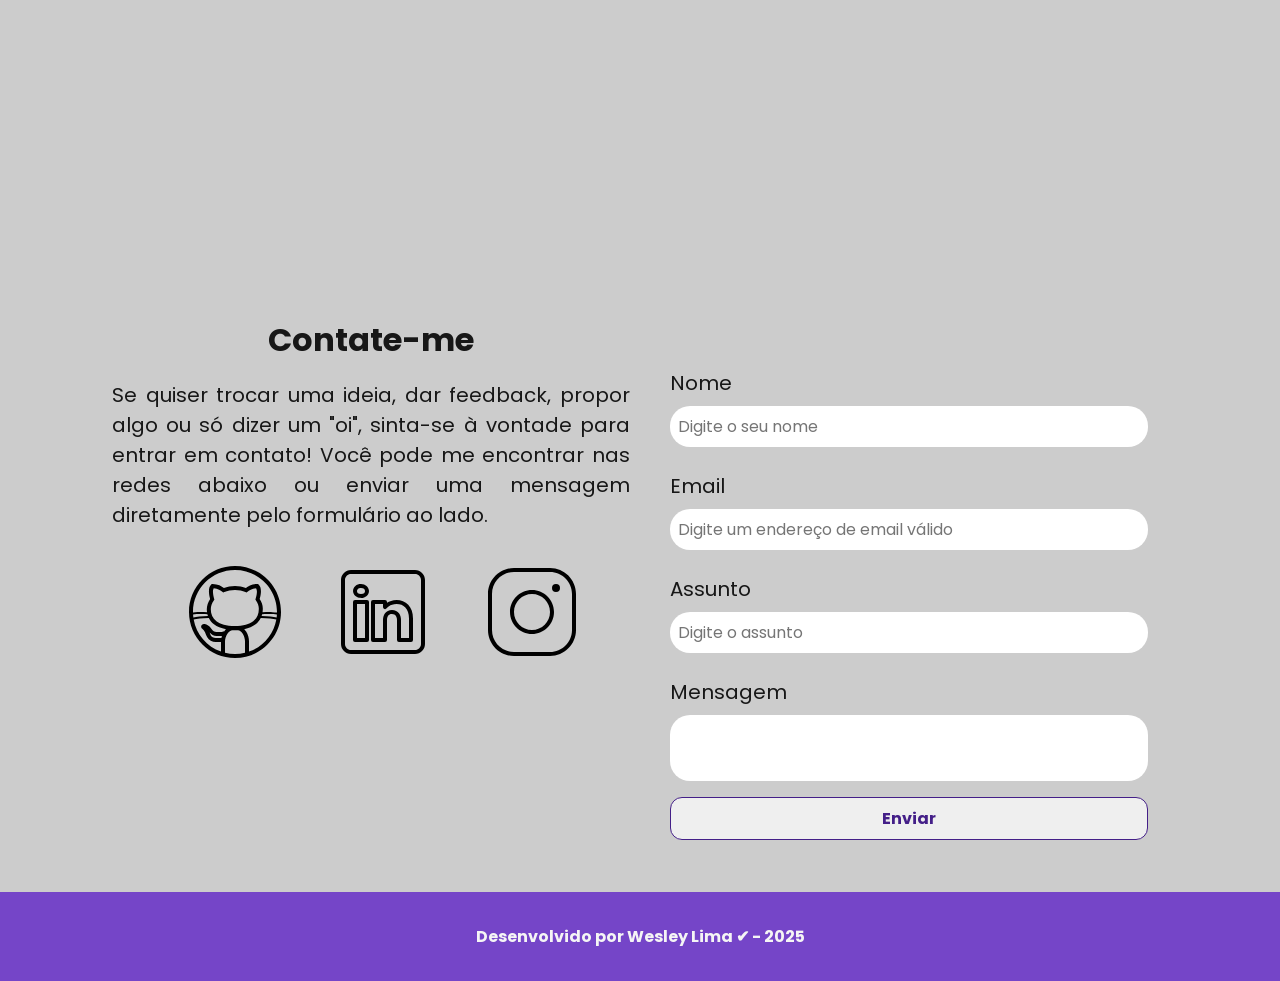
==== commit 1a457f18: ":wrench: Correção de Envio do Formulário" ====
--- a/index.html
+++ b/index.html
@@ -28,7 +28,7 @@
         <div id="header_content" class="menu_content">
             <!-- Titulo do cabeçalho -->
             <div id="titulo">
-                <a href="#">Blog</a>
+                <a href="#">Porfólio do Wesley</a>
             </div>
 
             <!-- Menu -->
@@ -55,7 +55,7 @@
 
             <article id="home_texto" class="flex home_content">
 
-                <h1>Bem vindo Ao Meu Blog Pessoal</h1>
+                <h1>Bem vindo Ao Meu Mundo</h1>
                 <h4>Ideias, projetos e um pouco sobre mim</h4>
                 <p>Este é um espaço onde compartilho meus projetos, aprendizados e o que venho construindo. Se você gosta de explorar coisas novas, ou simplesmente ver o que ando criando, fique à vontade para clicar no botão Explorar e visitar meus projetos.
                 </p>
@@ -102,7 +102,7 @@
                 <form action="https://formsubmit.co/d76195807d3c1529c91618a0be1ad4b6" method="POST" id="formulario">
     
                     <!-- COLOCAR DEPLOY na linha debaixo -->
-                    <input type="hidden" name="_next" value="https://wezzlim.github.io/portfolio_fundweb/sucess.html"> 
+                    <input type="hidden" name="_next" value="http://127.0.0.1:5500/sucess.html"> 
                     <input type="hidden" name="_captcha" value="false">
 
                     <label for="nome">Nome</label>
@@ -112,6 +112,8 @@
                         type="text"
                         placeholder="Digite o seu nome"
                     >
+
+                    <span id="txtNome"></span>
     
                     <label for="email">Email</label>
                     <input
@@ -120,6 +122,8 @@
                     type="text"
                     placeholder="Digite um endereço de email válido"
                     >
+
+                    <span id="txtEmail"></span>
     
                     <label for="assunto">Assunto</label>
                     <input
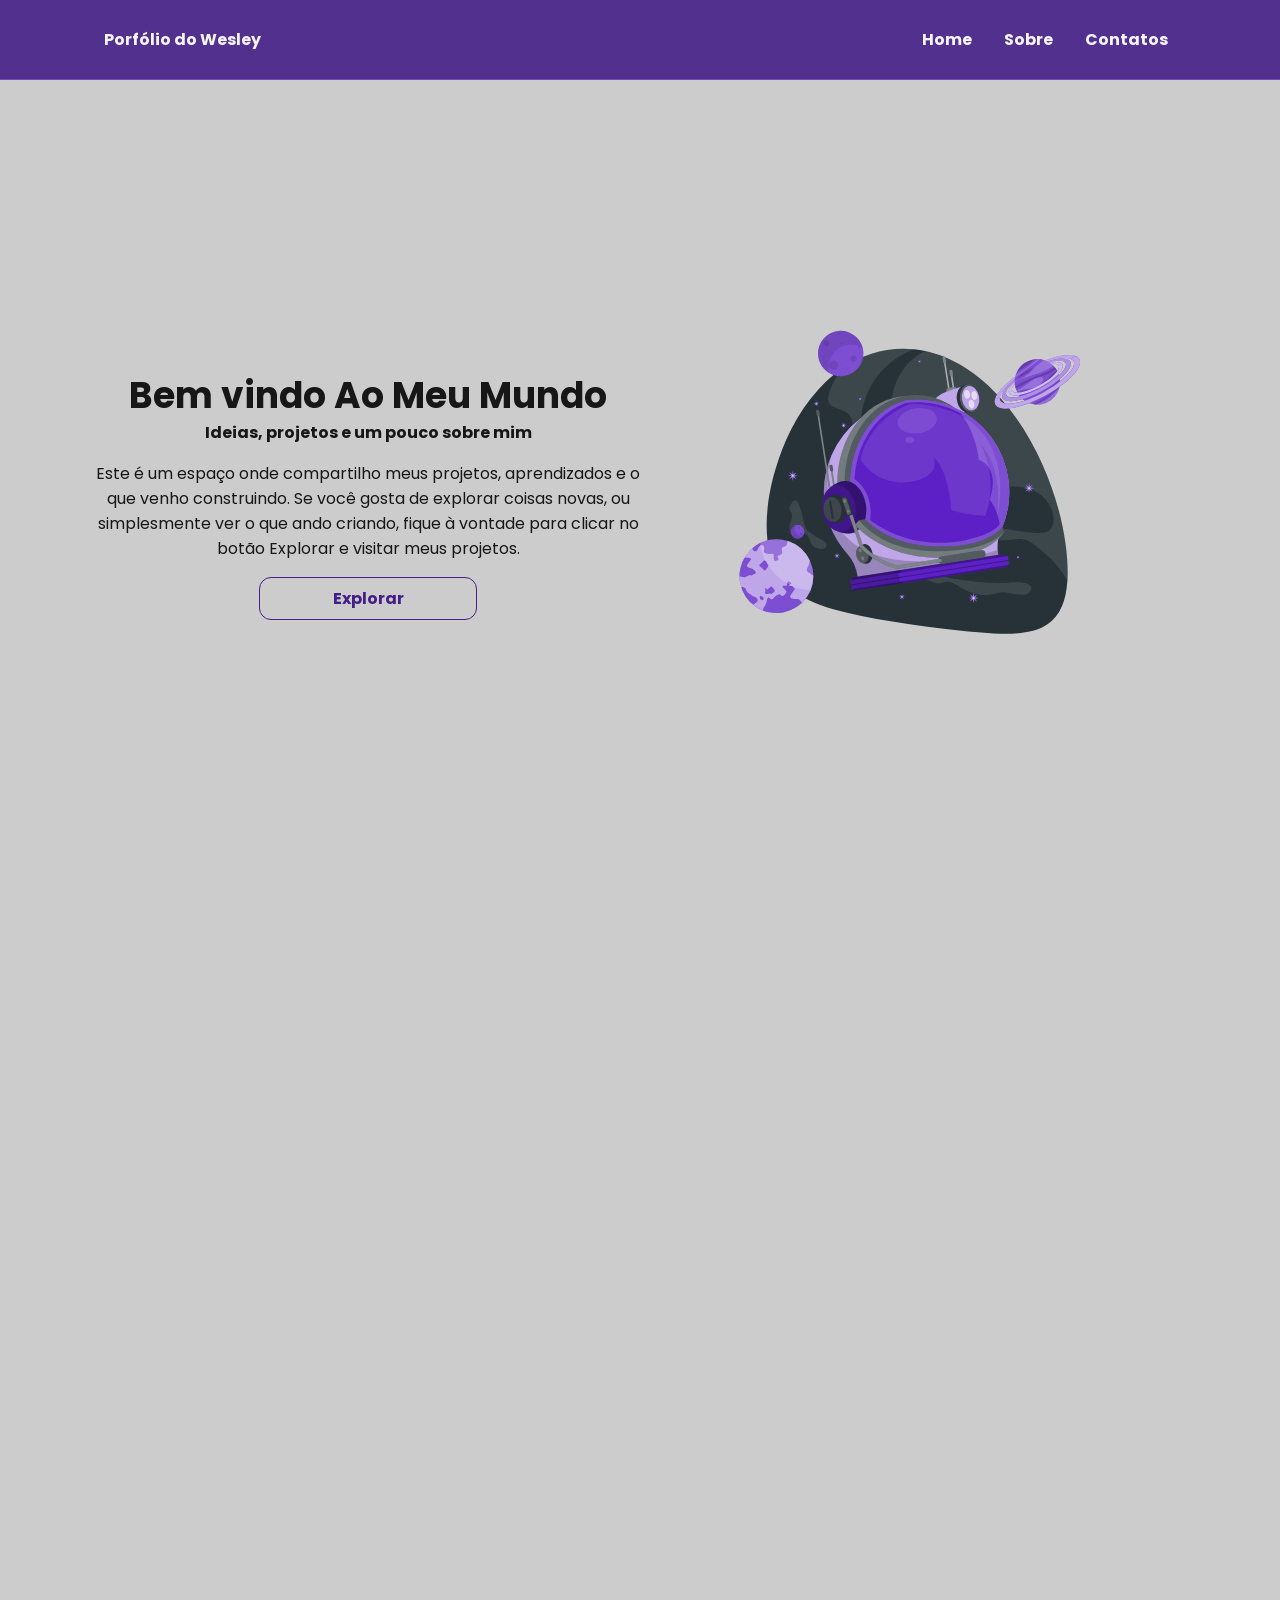
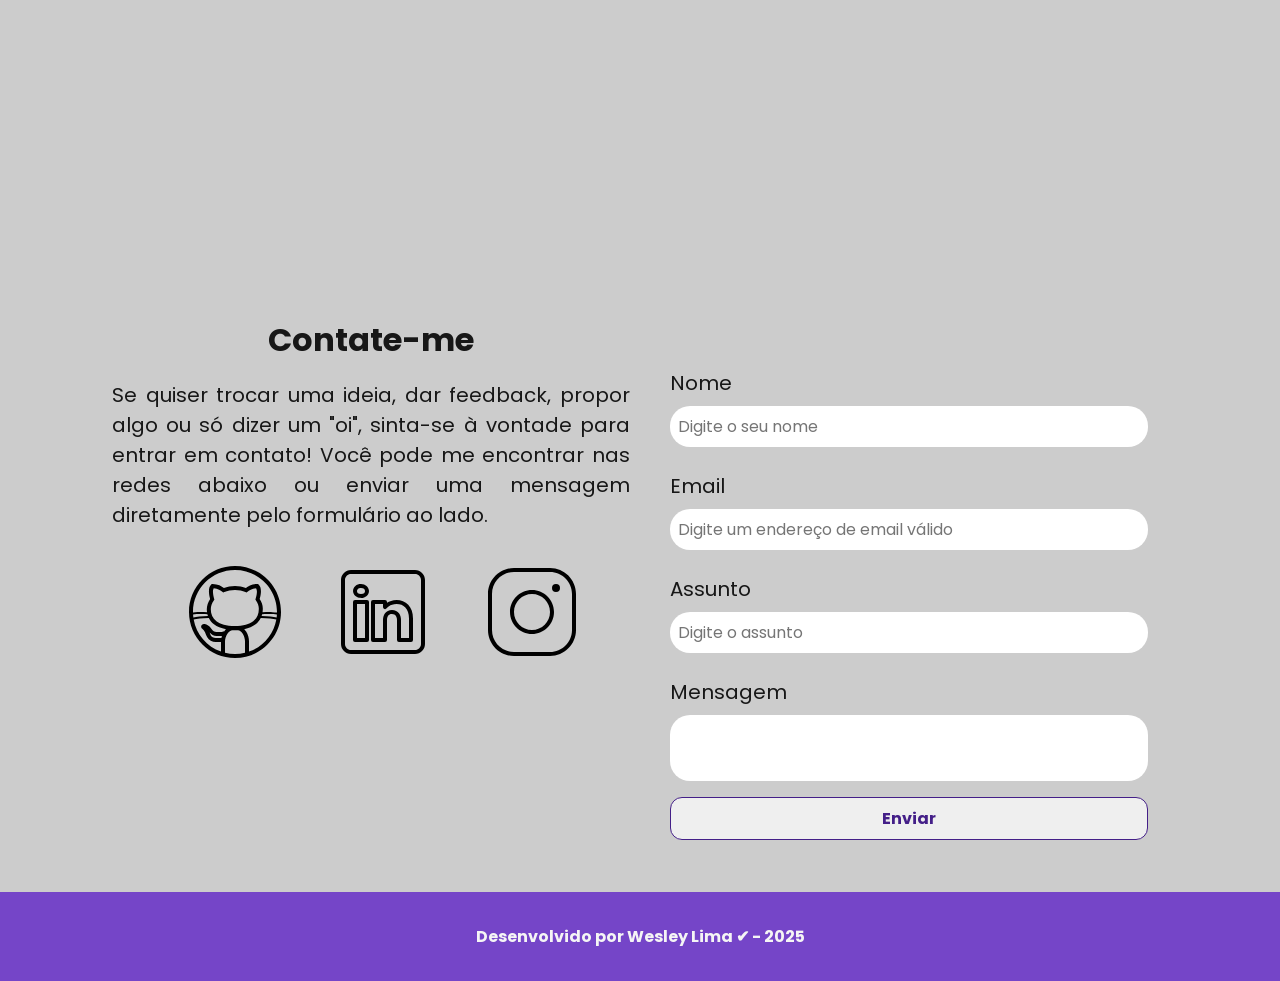
==== commit b47b0eb3: ":wrench: Alteração para o Caminho do Deploy" ====
--- a/index.html
+++ b/index.html
@@ -102,7 +102,7 @@
                 <form action="https://formsubmit.co/d76195807d3c1529c91618a0be1ad4b6" method="POST" id="formulario">
     
                     <!-- COLOCAR DEPLOY na linha debaixo -->
-                    <input type="hidden" name="_next" value="http://127.0.0.1:5500/sucess.html"> 
+                    <input type="hidden" name="_next" value="https://wezzlim.github.io/portfolio_fundweb/sucess.html"> 
                     <input type="hidden" name="_captcha" value="false">
 
                     <label for="nome">Nome</label>
